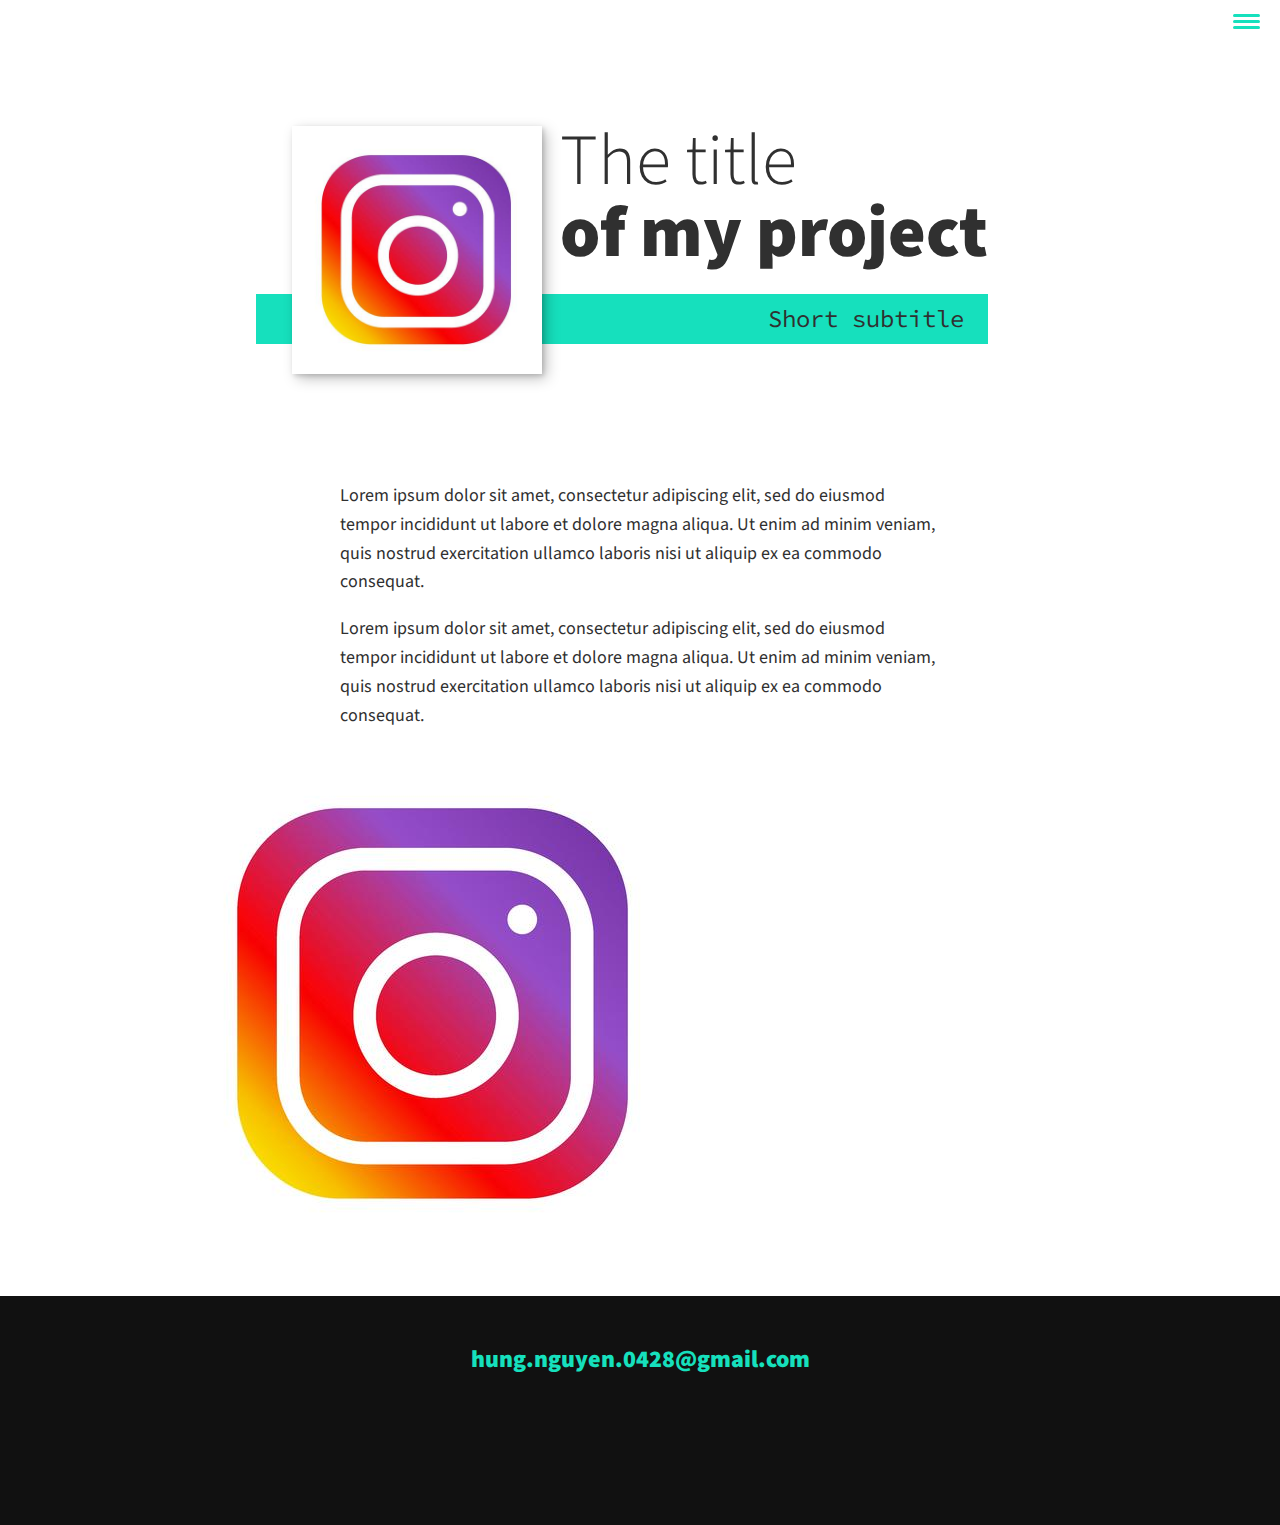
==== portfolio-item.html @ e4ffaee0 "completed rough draft of portfolio page" ====
<!DOCTYPE html>
<html lang="en">
  <head>
    <meta charset="UTF-8">
    <meta name="viewport" content="width=device-width, initial-scale=1.0">
    <title>Hung Nguyen's Portfolio Website</title>
    <link rel="stylesheet" href="https://cdnjs.cloudflare.com/ajax/libs/normalize/7.0.0/normalize.min.css">
    <link rel="stylesheet" href="https://cdnjs.cloudflare.com/ajax/libs/font-awesome/5.11.2/css/all.css" integrity="sha256-46qynGAkLSFpVbEBog43gvNhfrOj+BmwXdxFgVK/Kvc=" crossorigin="anonymous" />  
    
    <link href="https://fonts.googleapis.com/css?family=Source+Code+Pro:400,900|Source+Sans+Pro:300,900&display=swap" rel="stylesheet">
    
    <link rel="stylesheet" href="css/style.css">

  </head>
  <body>
    <header>
      <div class="logo">
        <img src="img/devjane.png" alt="">
      </div>
      <button class="nav-toggle" aria-label="toggle navigation">
        <span class="hamburger"></span>
      </button>
      <nav class="nav">
        <ul class="nav__list">
          <li class="nav__item"><a href="index.html" class="nav__link">Home</a></li>
          <li class="nav__item"><a href="index.html#services" class="nav__link">My Services</a></li>
          <li class="nav__item"><a href="index.html#about" class="nav__link">About me</a></li>
          <li class="nav__item"><a href="index.html#work" class="nav__link">My Work</a></li>
        </ul>
      </nav>
    </header>
      
    <section class="intro">
      <h1 class="section__title section__title--intro">
        The title <strong>of my project</strong>
      </h1>
      <p class="section__subtitle section__subtitle--intro">Short subtitle</p>
      <img src="img/portfolio_1.jpg" alt="Picture of me" class="intro__img">
    </section>
      
    <div class="portfolio-item-individual">
      <p>Lorem ipsum dolor sit amet, consectetur adipiscing elit, sed do eiusmod tempor incididunt ut labore et dolore magna aliqua. Ut enim ad minim veniam, quis nostrud exercitation ullamco laboris nisi ut aliquip ex ea commodo consequat.</p>
      <p>Lorem ipsum dolor sit amet, consectetur adipiscing elit, sed do eiusmod tempor incididunt ut labore et dolore magna aliqua. Ut enim ad minim veniam, quis nostrud exercitation ullamco laboris nisi ut aliquip ex ea commodo consequat.</p>
      <img src="img/portfolio_1.jpg" alt="Portfolio">
    </div>
      
    <!-- Footer -->
    <footer class="footer">
      <a href="mailto:hung.nguyen.0428@gmail.com" class="footer__link" target="blank">hung.nguyen.0428@gmail.com</a>
      <ul class="social-list">
        <li class="social-list__item">
          <a href="https://www.linkedin.com/in/hu-nguyen" class="social-list__link" target="blank"><i class="fab fa-linkedin"></i></a>
        </li>
        <li class="social-list__item">
          <a href="https://github.com/hu-ng" class="social-list__link" target="blank"><i class="fab fa-github"></i></a>
        </li>
        <li class="social-list__item">
          <a href="https://www.instagram.com/hu.nguyen_/" class="social-list__link" target="blank"><i class="fab fa-instagram"></i></a>
        </li>
      </ul>
    </footer>
      
    <script src="js/index.js"></script>
      
  </body>
</html>
---- css/style.css ----
*,
*::before,
*::after {
    box-sizing: border-box;
}

/* Custom properties */

:root {
    --ff-primary: 'Source Sans Pro', sans-serif;
    --ff-secondary: 'Source Code Pro', monospace;

    --fw-reg: 300;
    --fw-bold: 900;

    --clr-light: #fff;
    --clr-dark: #303030;
    --clr-accent: #16e0bd;  /* can change this later */

    --fs-h1: 3rem;
    --fs-h2: 2.25rem;
    --fs-h3: 1.25rem;
    --fs-body: 1rem;

    --bs: 0.25em 0.25em 0.75em rgba(0,0,0,0.25),
          0.125em 0.125em 0.25em rgba(0,0,0,0.15);
}

/* Rule when above 800px */
@media (min-width: 800px) {
    :root {
        --fs-h1: 4.5rem;
        --fs-h2: 3.75rem;
        --fs-h3: 1.5rem;
        --fs-body: 1.125rem;
    }
}

/* General styles */
html {
    scroll-behavior: smooth;
}

body {
    background: var(--clr-light);
    color: var(--clr-dark);
    margin: 0;
    font-family: var(--ff-primary);
    font-size: var(--fs-body);
    line-height: 1.6;
}

section {
    padding: 5em 2em;
}

img {
    display: block;
    max-width: 100%;
}


strong {
    font-weight: var(--fw-bold);
}

:focus {
    outline: 3px solid var(--clr-accent);
    outline-offset: 3px;
}

/* Buttons */

.btn {
    display: inline-block;
    padding: .5em 2.5em;
    background-color: var(--clr-accent);
    color: var(--clr-dark);
    text-decoration: none;
    cursor: pointer;
    font-size: .8rem;
    text-transform: uppercase;
    letter-spacing: 2px;
    font-weight: var(--fw-bold);
    transition: transform 200ms ease-in-out;
}

.btn:hover {
    transform: scale(1.1);
}

/* Typography */

h1, h2, h3 {
    line-height: 1;
    margin: 0;
}

h1 { font-size: var(--fs-h1); }
h2 { font-size: var(--fs-h2); }
h3 { font-size: var(--fs-h3); }

.section__title {
    margin-bottom: .25em;
}

.section__title--intro {
    font-weight: var(--fw-reg);
}

.section__title--intro strong {
    display: block;
}

.section__subtitle {
    margin: 0;
    font-size: var(--fs-h3);
}

.section__subtitle--intro,
.section__subtitle--about  {
    background: var(--clr-accent);
    font-family: var(--ff-secondary);
    margin-bottom: 1em;
    padding: .25em 1em;
}


.section__subtitle--work {
    color: var(--clr-accent);
    font-weight: var(--fw-bold);
    margin-bottom: 2em;
}

/* Header */
header {
    display: flex;
    justify-content: space-between;
    padding: 1em;
}

.logo {
    max-width: 100px;
}

.nav {
    position: fixed;
    background: var(--clr-dark);
    color: var(--clr-light);
    top: 0;
    bottom: 0;
    left: 0;
    right: 0;
    z-index: 100;

    transform: translateX(100%);
    transition: transform 250ms cubic-bezier(.5, 0, .5, 1);
}

.nav__list {
    list-style: none;
    display: flex;
    height: 100%;
    flex-direction: column;
    justify-content: space-evenly;
    align-items: center;
    margin: 0;
    padding: 0;
}

.nav__link {
    color: inherit;
    font-weight: var(--fw-bold);
    font-size: var(--fs-h2);
    text-decoration: none;
}

.nav__link:hover {
    color: var(--clr-accent);
}

.nav-toggle {
    padding: .5em;
    background: transparent;
    border: 0;
    cursor: pointer;
    position: absolute;
    right: 1em;
    top: 1em;
    z-index: 1000;
}

.nav-open .nav {
    transform: translateX(0);
}

.nav-open .nav-toggle {
    position: fixed;
}

.nav-open .hamburger {
    transform: rotate(.625turn);
}

.nav-open .hamburger::before {
    transform: rotate(90deg) translateX(-6px);
}

.nav-open .hamburger::after {
    opacity: 0;
}

.hamburger {
    display: block;
    position: relative;
}

.hamburger,
.hamburger::before,
.hamburger::after {
    background: var(--clr-accent);
    width: 2em;
    height: 3px;
    border-radius: 1em;
    transition: transform 250ms ease-in-out;
}

.hamburger::before,
.hamburger::after {
    content: '';
    position: absolute;
    left: 0;
    right: 0;
}

.hamburger::before { top: 6px; }
.hamburger::after { bottom: 6px; }

/* Intro */

.intro {
    position: relative;
}


.intro__img {
    box-shadow: var(--bs);
}

.section__subtitle--intro {
    display: inline-block;
}

@media (min-width: 600px) {
    .intro {
        display: grid;
        width: min-content;
        margin: 0 auto;
        grid-column-gap: 1em;
        grid-template-areas: 
            "img title"
            "img subtitle";
        grid-template-columns: min-content max-content;
    }

    .intro__img {
        grid-area: img;
        min-width: 250px;
        position: relative;
        z-index: 2;
    }

    .section__subtitle--intro {
        align-self: start;
        grid-column: -1/1;
        grid-row: 2;
        text-align: right;
        position: relative;
        left: -1.5em;
        width: calc(100% + 1.5em);
    }
}


/* My services */

.my-services {
    background-color: var(--clr-dark);
    background-image: url(../img/services.jpg);
    background-size: cover;
    background-blend-mode: overlay;  /* change this to be a bit brighter*/
    color: var(--clr-light);
    text-align: center;
}

.section__title--services {
    color: var(--clr-accent);
    position: relative;
}

.section__title--services::after {
    content: '';
    display: block;
    width: 2em;
    height: 1px;
    margin: 0.5em auto 1em;
    background: var(--clr-light);
    opacity: 0.5;
}


.services {
    margin-bottom: 4em;
}


.service {
    max-width: 500px;
    margin: 0, auto;
}

@media (min-width: 800px) {
    .services {
        display: flex;
        max-width: 1000px;
        margin-left: auto;
        margin-right: auto;
    }

    .service + .service {
        margin-left: 2em;
    }
}


.about-me {
    max-width: 1000px;
    margin: 0 auto;
}

.about-me__img {
    box-shadow: var(--bs);
}

@media (min-width: 600px) {
    .about-me {
        display: grid;
        grid-template-columns: 1fr 270px;
        grid-template-areas: 
            "title img"
            "subtitle img"
            "text img";
        grid-column-gap: 2em;
    }

    .section__title--about {
        grid-area: title;
    }

    .section__subtitle--about {
        grid-column: 1/-1;
        grid-row: 2;
        position: relative;
        left: -1em;
        width: calc(100% + 2em);
        padding-left: 1em;
        padding-right: calc(270px + 4em)
    }

    .about-me__img {
        grid-area: img;
        position: relative;
    }
}

/* My work */
.my-work {
    background-color: var(--clr-dark);
    color: var(--clr-light);
    text-align: center;
}

.portfolio {
    display: grid;
    grid-template-columns: repeat(auto-fit, minmax(300px, 1fr));
}

.portfolio__item {
    background: var(--clr-accent);
    overflow: hidden;
}

.portfolio__img {
    transition: 
        transform 750ms cubic-bezier(.5, 0, .5, 1),
        opacity 250ms linear;
}

.portfolio__item:focus {
    position: relative;
    z-index: 2;
}

.portfolio__img:hover,
.portfolio__item:focus .portfolio__img {
    transform: scale(1.2);
    opacity: .5;
}

/* Footer */

.footer {
    background: #111;
    color: var(--clr-accent);
    text-align: center;
    padding: 2.5em 0;
}

.footer a { 
    color: inherit;
    text-decoration: none;
}

.footer__link {
    font-size: var(--fs-h3);
    font-weight: var(--fw-bold);
}

.footer__link:hover,
.social-list__link:hover {
    opacity: .7;
}

.footer__link:hover {
    text-decoration: underline;
}

.social-list {
    list-style: none;
    display: flex;
    justify-content: center;
    margin: 2em 0 0;
    padding: 0;
}

.social-list__item {
    margin: 0 0.5em;
    font-size: 2.5rem;
}

.social-list__link {
    padding: .5em;
}

/* Individual projects */

.portfolio-item-individual {
    padding: 0 2em 2em;
    max-width: 1000px;
    margin: 0 auto;
}

.portfolio-item-individual p {
    max-width: 600px;
    margin-left: auto;
    margin-right: auto;
}
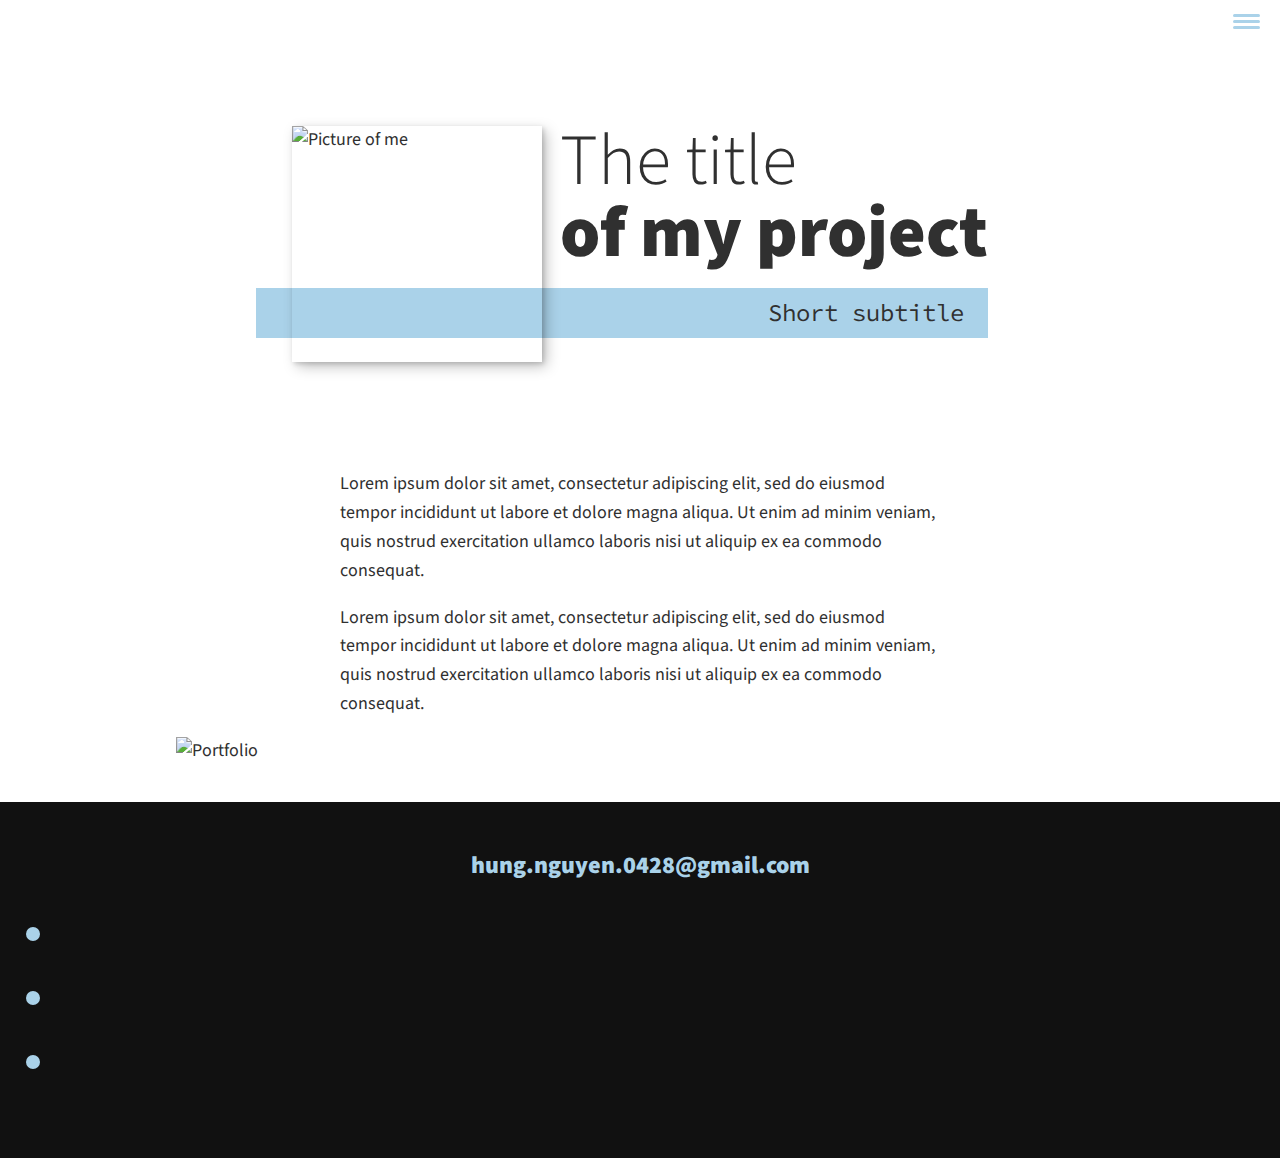
==== commit 8c983921: "changed back to using cdn instead" ====
--- a/portfolio-item.html
+++ b/portfolio-item.html
@@ -15,7 +15,7 @@
   <body>
     <header>
       <div class="logo">
-        <img src="img/devjane.png" alt="">
+        <!-- Add logo here -->
       </div>
       <button class="nav-toggle" aria-label="toggle navigation">
         <span class="hamburger"></span>
--- a/css/style.css
+++ b/css/style.css
@@ -15,7 +15,7 @@
 
     --clr-light: #fff;
     --clr-dark: #303030;
-    --clr-accent: #16e0bd;  /* can change this later */
+    --clr-accent: #aad2e9;  /* can change this later 16e0bd */
 
     --fs-h1: 3rem;
     --fs-h2: 2.25rem;
@@ -316,6 +316,7 @@
 
 .service {
     max-width: 500px;
+    min-width: 300px;
     margin: 0, auto;
 }
 
@@ -340,6 +341,10 @@
 
 .about-me__img {
     box-shadow: var(--bs);
+}
+
+.about-me__link {
+    color: black;
 }
 
 @media (min-width: 600px) {
@@ -383,17 +388,39 @@
 .portfolio {
     display: grid;
     grid-template-columns: repeat(auto-fit, minmax(300px, 1fr));
+    margin-left: 2em;
+    margin-right: 2em;
+}
+
+@media(min-width: 600px) {
+    .portfolio {
+        margin-left: 5em;
+        margin-right: 5em;
+    }
 }
 
 .portfolio__item {
+    text-decoration: none;
+    overflow: hidden;
+    margin: 1.25em;
+}
+
+.portfolio__name {
+    font-family: var(--ff-primary);
+    font-weight: 600;
+    font-size: 1.3rem;
+    color: var(--clr-light);
+    display: block;
     background: var(--clr-accent);
-    overflow: hidden;
+    margin: 0 auto;
+    padding: 0.75em;
 }
 
 .portfolio__img {
     transition: 
         transform 750ms cubic-bezier(.5, 0, .5, 1),
         opacity 250ms linear;
+    margin: 0 auto;
 }
 
 .portfolio__item:focus {
@@ -401,11 +428,12 @@
     z-index: 2;
 }
 
-.portfolio__img:hover,
+/* Option to transform the portfolio image */
+/* .portfolio__img:hover,
 .portfolio__item:focus .portfolio__img {
     transform: scale(1.2);
     opacity: .5;
-}
+} */
 
 /* Footer */
 
@@ -435,7 +463,7 @@
     text-decoration: underline;
 }
 
-.social-list {
+.social-media-list {
     list-style: none;
     display: flex;
     justify-content: center;
@@ -446,10 +474,30 @@
 .social-list__item {
     margin: 0 0.5em;
     font-size: 2.5rem;
+    justify-content: center;
 }
 
 .social-list__link {
     padding: .5em;
+    font-weight: var(--fw-reg);
+}
+
+.social-list__link:hover {
+    text-decoration: underline;
+}
+
+/* Custom icons because Adblock Plus removes the default tags */
+
+.fa-custom-li:before {
+    content: "\f0e1";
+}
+
+.fa-custom-gh:before {
+    content: "\f09b";
+}
+
+.fa-custom-ig:before {
+    content: "\f16d";
 }
 
 /* Individual projects */
